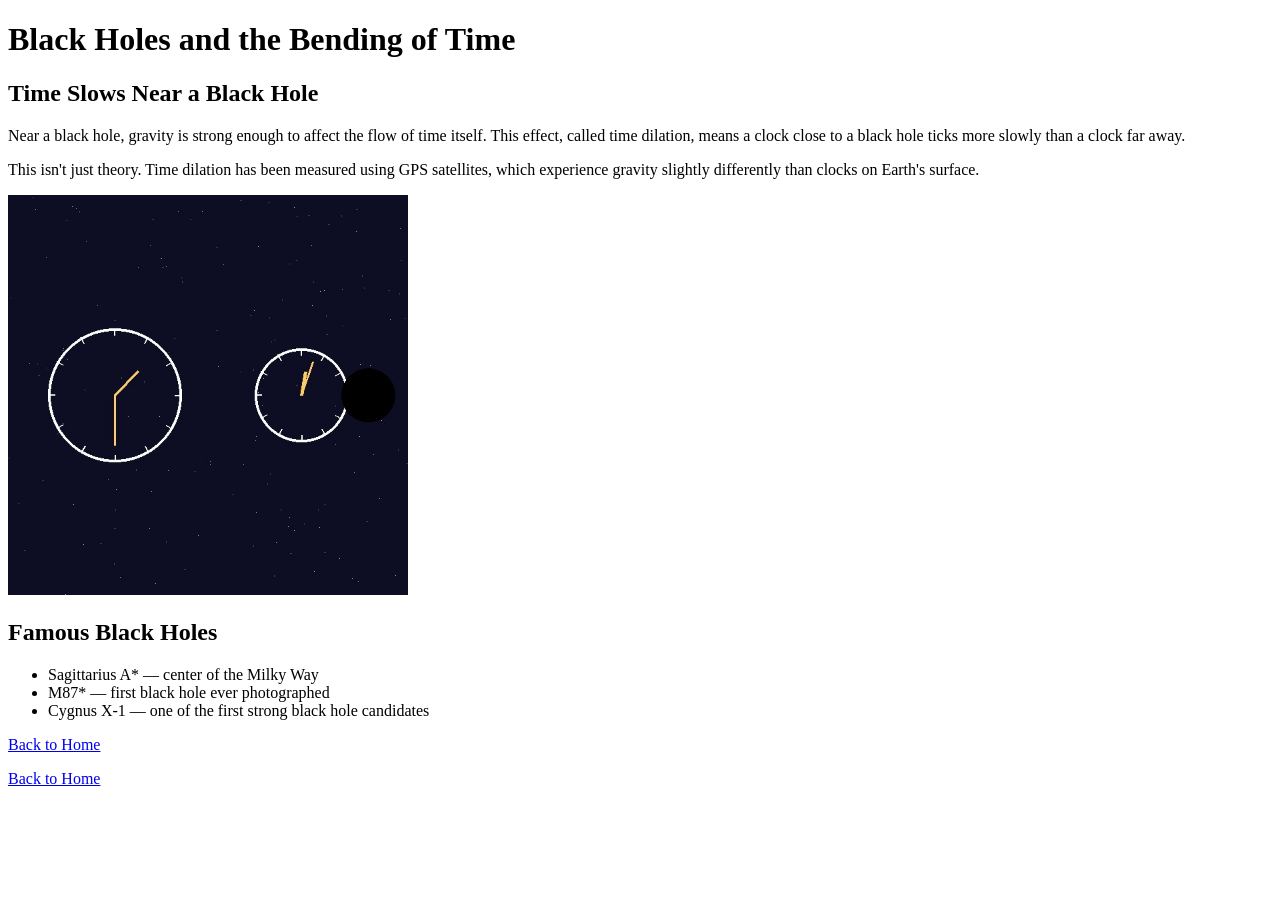
==== page2.html @ d9dad0fb "Add index.html, page2.html, and images" ====
<!DOCTYPE html>
<html lang="en">
<head>
    <meta charset="UTF-8">
    <title>Black Holes and Time - Page 2</title>
</head>
<body>

    <!-- Header contains the page title -->
    <header>
        <h1>Black Holes and the Bending of Time</h1>
    </header>

    <!-- Main content area for this page -->
    <main>

        <!-- Section 1: Explanation of time dilation -->
        <section>
            <h2>Time Slows Near a Black Hole</h2>
            <p>
                Near a black hole, gravity is strong enough to affect the
                flow of time itself. This effect, called time dilation, means
                a clock close to a black hole ticks more slowly than a clock
                far away.
            </p>
            <p>
                This isn't just theory. Time dilation has been measured using
                GPS satellites, which experience gravity slightly differently
                than clocks on Earth's surface.
            </p>

            <!-- Image uses a relative path, alt text, and a width attribute -->
            <img src="images/time-dilation.jpg" alt="Illustration comparing two clocks, one running slower near a black hole" width="400">
        </section>

        <!-- Section 2: Famous black holes (unordered list) -->
        <section>
            <h2>Famous Black Holes</h2>
            <ul>
                <li>Sagittarius A* — center of the Milky Way</li>
                <li>M87* — first black hole ever photographed</li>
                <li>Cygnus X-1 — one of the first strong black hole candidates</li>
            </ul>
        </section>

        <!-- Internal link back to the home page -->
        <p><a href="index.html">Back to Home</a></p>

    </main>

    <!-- Footer includes a link back to the home page -->
    <footer>
        <p><a href="index.html">Back to Home</a></p>
    </footer>

</body>
</html>
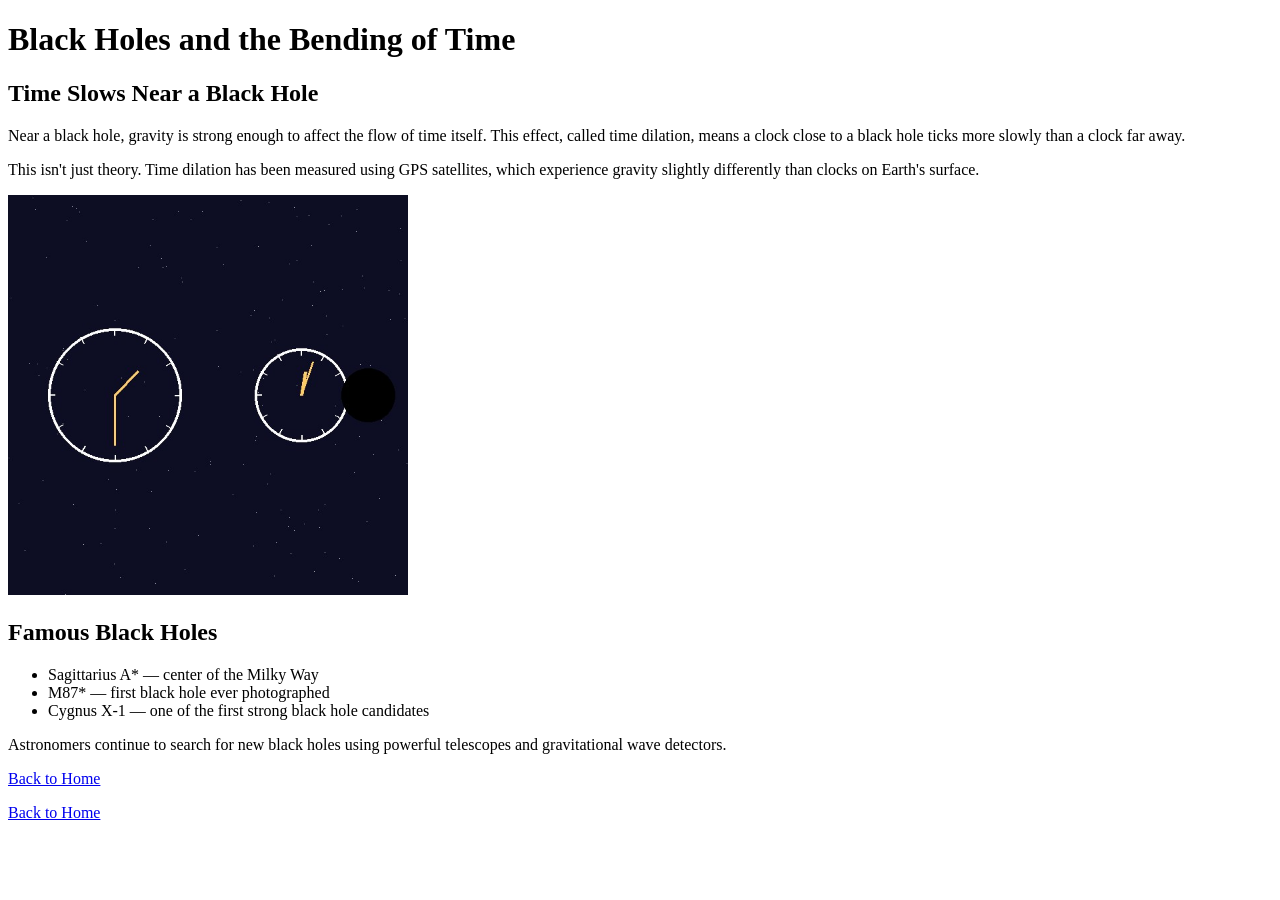
==== commit 3a2c3d58: "Refine content on page2.html" ====
--- a/page2.html
+++ b/page2.html
@@ -41,6 +41,10 @@
                 <li>M87* — first black hole ever photographed</li>
                 <li>Cygnus X-1 — one of the first strong black hole candidates</li>
             </ul>
+            <p>
+                Astronomers continue to search for new black holes using
+                powerful telescopes and gravitational wave detectors.
+            </p>
         </section>
 
         <!-- Internal link back to the home page -->
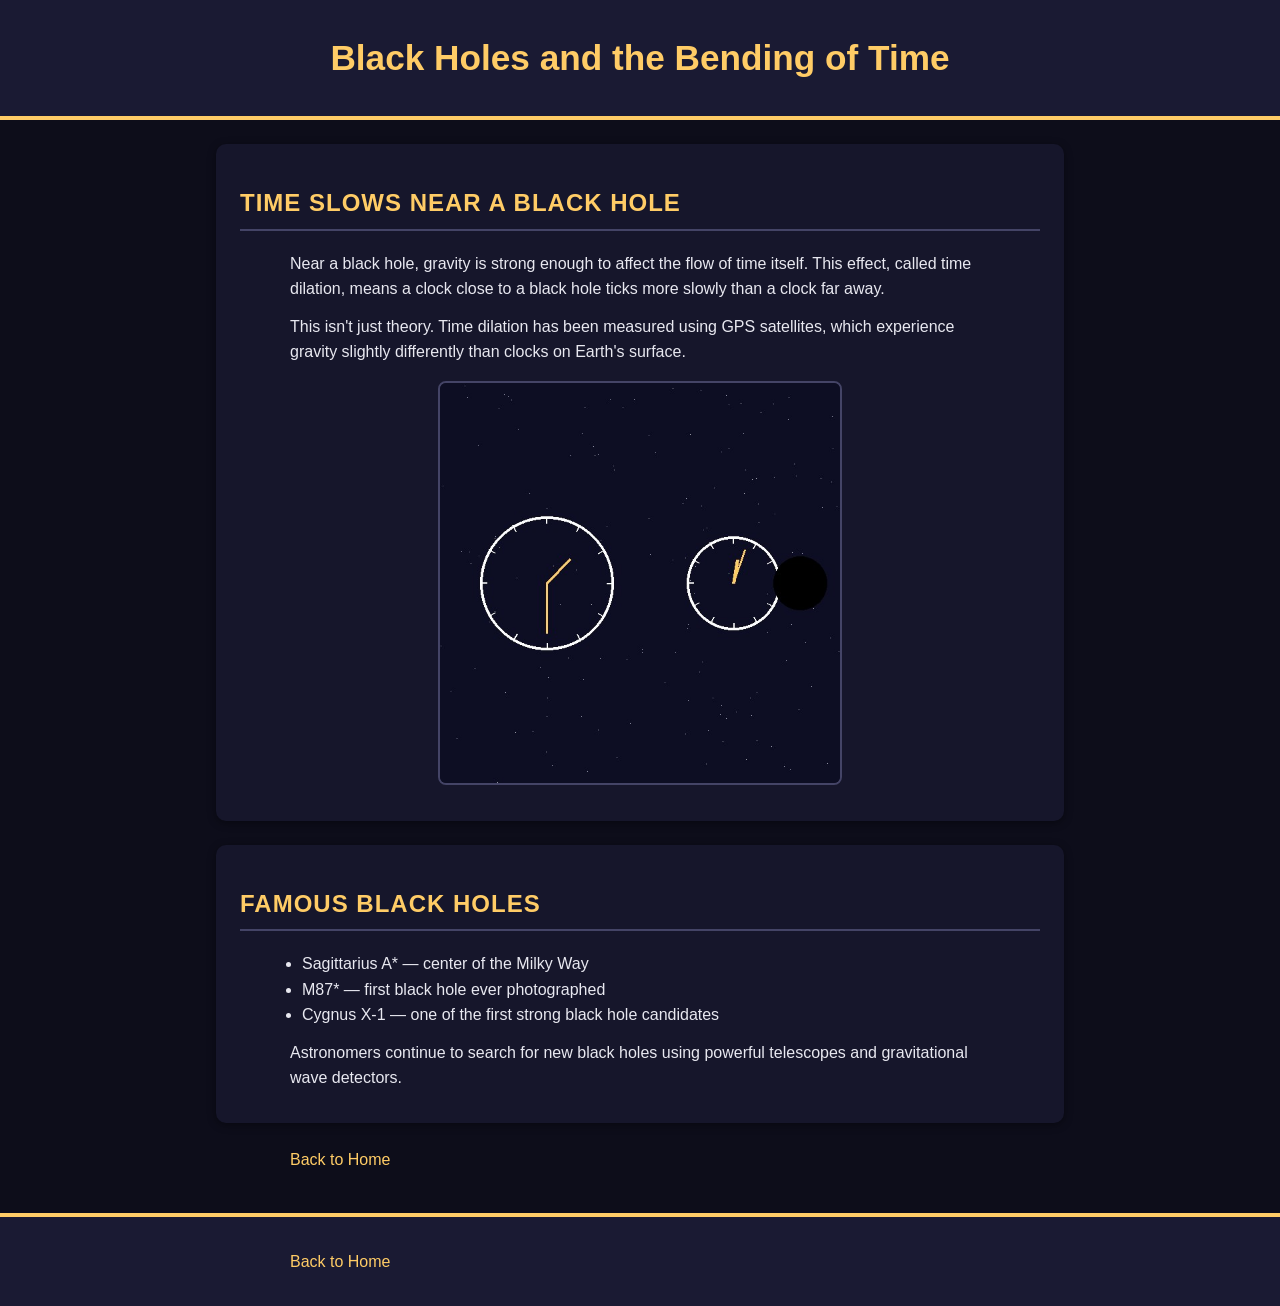
==== commit b079e3ff: "Add stylesheet link, classes, and IDs to page2.html" ====
--- a/page2.html
+++ b/page2.html
@@ -3,20 +3,21 @@
 <head>
     <meta charset="UTF-8">
     <title>Black Holes and Time - Page 2</title>
+    <!-- Linking the same external stylesheet used on index.html -->
+    <link rel="stylesheet" href="./css/style.css" />
 </head>
 <body>
 
-    <!-- Header contains the page title -->
-    <header>
+    <!-- Header has a unique ID, styled the same way as index.html's header -->
+    <header id="site-header">
         <h1>Black Holes and the Bending of Time</h1>
     </header>
 
-    <!-- Main content area for this page -->
     <main>
 
-        <!-- Section 1: Explanation of time dilation -->
-        <section>
-            <h2>Time Slows Near a Black Hole</h2>
+        <!-- Section 1: unique ID + shared content-box class -->
+        <section class="content-box" id="time-section">
+            <h2 class="section-title">Time Slows Near a Black Hole</h2>
             <p>
                 Near a black hole, gravity is strong enough to affect the
                 flow of time itself. This effect, called time dilation, means
@@ -29,13 +30,12 @@
                 than clocks on Earth's surface.
             </p>
 
-            <!-- Image uses a relative path, alt text, and a width attribute -->
             <img src="images/time-dilation.jpg" alt="Illustration comparing two clocks, one running slower near a black hole" width="400">
         </section>
 
-        <!-- Section 2: Famous black holes (unordered list) -->
-        <section>
-            <h2>Famous Black Holes</h2>
+        <!-- Section 2: unique ID + shared content-box class -->
+        <section class="content-box" id="famous-section">
+            <h2 class="section-title">Famous Black Holes</h2>
             <ul>
                 <li>Sagittarius A* — center of the Milky Way</li>
                 <li>M87* — first black hole ever photographed</li>
@@ -52,8 +52,8 @@
 
     </main>
 
-    <!-- Footer includes a link back to the home page -->
-    <footer>
+    <!-- Footer has a unique ID and links back to the home page -->
+    <footer id="site-footer">
         <p><a href="index.html">Back to Home</a></p>
     </footer>
 
--- a/css/style.css
+++ b/css/style.css
@@ -0,0 +1,142 @@
+/* ==========================================================
+   TAG SELECTORS
+   These rules apply to every element of that tag on the page,
+   giving the whole site a consistent base look.
+   ========================================================== */
+
+body {
+    background-color: #0d0d1a;
+    color: #e8e8f0;
+    font-family: "Helvetica Neue", Arial, sans-serif;
+    margin: 0;
+    padding: 0;
+    line-height: 1.6;
+}
+
+h1 {
+    text-align: center;
+    font-size: 2.2rem;
+    color: #ffcc66;
+    margin: 0;
+}
+
+h2 {
+    color: #ffcc66;
+    font-size: 1.5rem;
+    border-bottom: 2px solid #444466;
+    padding-bottom: 6px;
+}
+
+p {
+    text-align: left;
+    font-size: 1rem;
+    max-width: 700px;
+    margin: 12px auto;
+}
+
+ul, ol {
+    max-width: 700px;
+    margin: 12px auto;
+    padding-left: 24px;
+}
+
+img {
+    display: block;
+    margin: 16px auto;
+    border-radius: 8px;
+    border: 2px solid #444466;
+}
+
+a {
+    color: #ffcc66;
+    text-decoration: none;
+}
+
+a:hover {
+    text-decoration: underline;
+}
+
+
+/* ==========================================================
+   ID SELECTORS
+   IDs target one unique element each. Used here to give the
+   header and footer clearly distinct visual treatment.
+   ========================================================== */
+
+#site-header {
+    background-color: #1a1a33;
+    padding: 30px 20px;
+    border-bottom: 4px solid #ffcc66;
+}
+
+#site-footer {
+    background-color: #1a1a33;
+    padding: 20px;
+    text-align: center;
+    border-top: 4px solid #ffcc66;
+    margin-top: 40px;
+}
+
+
+/* ==========================================================
+   CLASS SELECTORS
+   Classes are reused across multiple elements to apply the
+   same styling pattern wherever that class appears.
+   ========================================================== */
+
+.content-box {
+    background-color: #16162b;
+    max-width: 800px;
+    margin: 24px auto;
+    padding: 20px 24px;
+    border-radius: 10px;
+    box-shadow: 0 2px 8px rgba(0, 0, 0, 0.4);
+}
+
+.section-title {
+    letter-spacing: 1px;
+    text-transform: uppercase;
+}
+
+
+/* ==========================================================
+   FLEXBOX LAYOUT
+   Places the "Types of Black Holes" and "How a Black Hole
+   Forms" sections side by side instead of stacked.
+   ========================================================== */
+
+.flex-container {
+    display: flex;
+    gap: 24px;
+    max-width: 850px;
+    margin: 24px auto;
+    flex-wrap: wrap;
+}
+
+.flex-container .content-box {
+    flex: 1;
+    margin: 0;
+    min-width: 280px;
+}
+
+
+/* ==========================================================
+   MEDIA QUERY
+   On small screens, stack the flex items instead of squeezing
+   them side by side, so the site stays readable on mobile.
+   ========================================================== */
+
+@media (max-width: 600px) {
+    .flex-container {
+        flex-direction: column;
+    }
+
+    h1 {
+        font-size: 1.6rem;
+    }
+
+    .content-box {
+        padding: 16px;
+        margin: 16px 12px;
+    }
+}
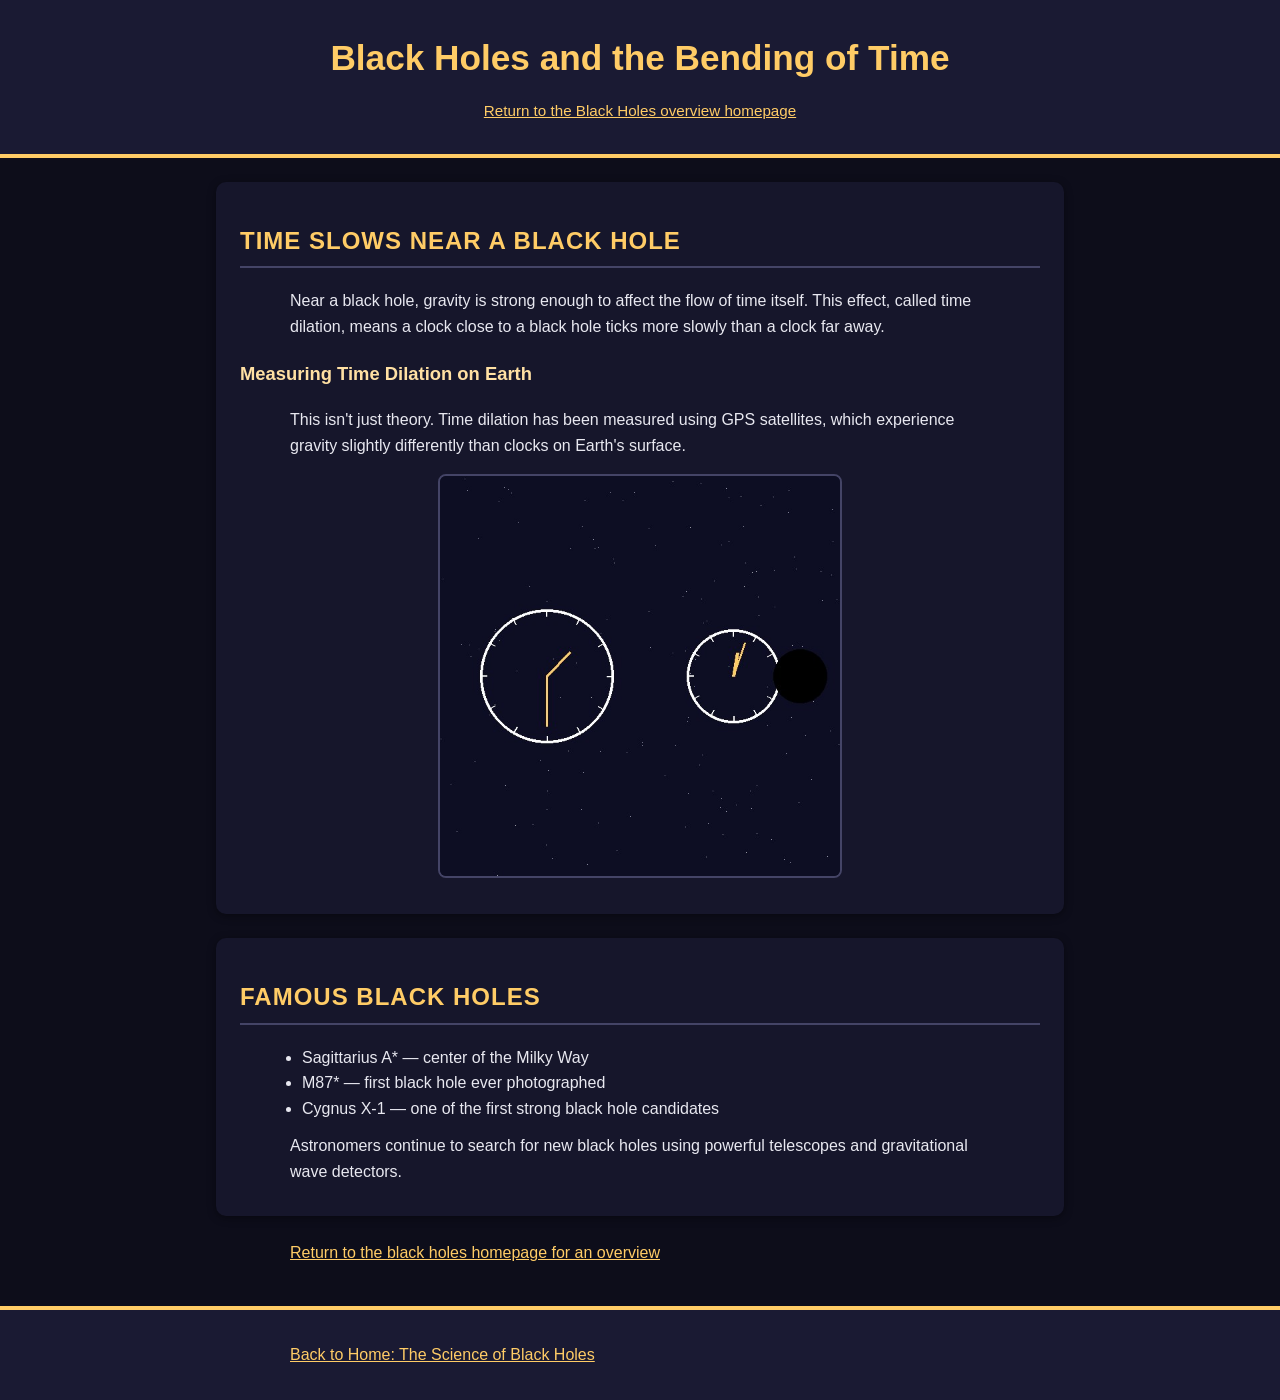
==== commit 37de99ff: "Fix heading structure, add nav landmark, and use descriptive link text for accessibility" ====
--- a/page2.html
+++ b/page2.html
@@ -2,20 +2,21 @@
 <html lang="en">
 <head>
     <meta charset="UTF-8">
+    <meta name="viewport" content="width=device-width, initial-scale=1.0">
     <title>Black Holes and Time - Page 2</title>
-    <!-- Linking the same external stylesheet used on index.html -->
     <link rel="stylesheet" href="./css/style.css" />
 </head>
 <body>
 
-    <!-- Header has a unique ID, styled the same way as index.html's header -->
     <header id="site-header">
         <h1>Black Holes and the Bending of Time</h1>
+        <nav aria-label="Page navigation">
+            <a href="index.html">Return to the Black Holes overview homepage</a>
+        </nav>
     </header>
 
     <main>
 
-        <!-- Section 1: unique ID + shared content-box class -->
         <section class="content-box" id="time-section">
             <h2 class="section-title">Time Slows Near a Black Hole</h2>
             <p>
@@ -24,16 +25,18 @@
                 a clock close to a black hole ticks more slowly than a clock
                 far away.
             </p>
+
+            <!-- h3 nests logically under this section's h2 -->
+            <h3>Measuring Time Dilation on Earth</h3>
             <p>
                 This isn't just theory. Time dilation has been measured using
                 GPS satellites, which experience gravity slightly differently
                 than clocks on Earth's surface.
             </p>
 
-            <img src="images/time-dilation.jpg" alt="Illustration comparing two clocks, one running slower near a black hole" width="400">
+            <img src="images/time-dilation.jpg" alt="Illustration comparing two analog clocks, with the clock closer to a black hole appearing to run slower" width="400">
         </section>
 
-        <!-- Section 2: unique ID + shared content-box class -->
         <section class="content-box" id="famous-section">
             <h2 class="section-title">Famous Black Holes</h2>
             <ul>
@@ -47,14 +50,13 @@
             </p>
         </section>
 
-        <!-- Internal link back to the home page -->
-        <p><a href="index.html">Back to Home</a></p>
+        <!-- Descriptive link text instead of vague "click here" -->
+        <p><a href="index.html">Return to the black holes homepage for an overview</a></p>
 
     </main>
 
-    <!-- Footer has a unique ID and links back to the home page -->
     <footer id="site-footer">
-        <p><a href="index.html">Back to Home</a></p>
+        <p><a href="index.html">Back to Home: The Science of Black Holes</a></p>
     </footer>
 
 </body>
--- a/css/style.css
+++ b/css/style.css
@@ -17,7 +17,7 @@
     text-align: center;
     font-size: 2.2rem;
     color: #ffcc66;
-    margin: 0;
+    margin: 0 0 12px 0;
 }
 
 h2 {
@@ -25,6 +25,14 @@
     font-size: 1.5rem;
     border-bottom: 2px solid #444466;
     padding-bottom: 6px;
+}
+
+/* h3 uses a slightly smaller, lighter style so the heading
+   hierarchy stays visually clear (h1 > h2 > h3) */
+h3 {
+    color: #ffe0a3;
+    font-size: 1.15rem;
+    margin-top: 20px;
 }
 
 p {
@@ -45,28 +53,39 @@
     margin: 16px auto;
     border-radius: 8px;
     border: 2px solid #444466;
+    max-width: 100%;
+    height: auto;
 }
 
+/* Link color chosen to keep strong contrast (WCAG AA+) against
+   both the dark page background and the content-box background */
 a {
     color: #ffcc66;
-    text-decoration: none;
+    text-decoration: underline;
 }
 
-a:hover {
+a:hover,
+a:focus {
+    color: #ffe0a3;
     text-decoration: underline;
+}
+
+/* Visible focus outline so keyboard users can see which link is active */
+a:focus {
+    outline: 2px solid #ffe0a3;
+    outline-offset: 2px;
 }
 
 
 /* ==========================================================
    ID SELECTORS
-   IDs target one unique element each. Used here to give the
-   header and footer clearly distinct visual treatment.
    ========================================================== */
 
 #site-header {
     background-color: #1a1a33;
     padding: 30px 20px;
     border-bottom: 4px solid #ffcc66;
+    text-align: center;
 }
 
 #site-footer {
@@ -79,9 +98,20 @@
 
 
 /* ==========================================================
+   NAV STYLING
+   ========================================================== */
+
+nav {
+    margin-top: 10px;
+}
+
+nav a {
+    font-size: 0.95rem;
+}
+
+
+/* ==========================================================
    CLASS SELECTORS
-   Classes are reused across multiple elements to apply the
-   same styling pattern wherever that class appears.
    ========================================================== */
 
 .content-box {
@@ -101,8 +131,6 @@
 
 /* ==========================================================
    FLEXBOX LAYOUT
-   Places the "Types of Black Holes" and "How a Black Hole
-   Forms" sections side by side instead of stacked.
    ========================================================== */
 
 .flex-container {
@@ -121,9 +149,10 @@
 
 
 /* ==========================================================
-   MEDIA QUERY
-   On small screens, stack the flex items instead of squeezing
-   them side by side, so the site stays readable on mobile.
+   MEDIA QUERY — responsive breakpoint at 600px
+   On small screens (phones), stack the flex items instead of
+   squeezing them side by side, shrink heading sizes, and
+   reduce padding so the site stays readable and usable.
    ========================================================== */
 
 @media (max-width: 600px) {
@@ -135,8 +164,25 @@
         font-size: 1.6rem;
     }
 
+    h2 {
+        font-size: 1.25rem;
+    }
+
+    h3 {
+        font-size: 1rem;
+    }
+
+    p, ul, ol {
+        font-size: 0.95rem;
+        padding-left: 20px;
+    }
+
     .content-box {
         padding: 16px;
         margin: 16px 12px;
     }
+
+    #site-header, #site-footer {
+        padding: 20px 12px;
+    }
 }
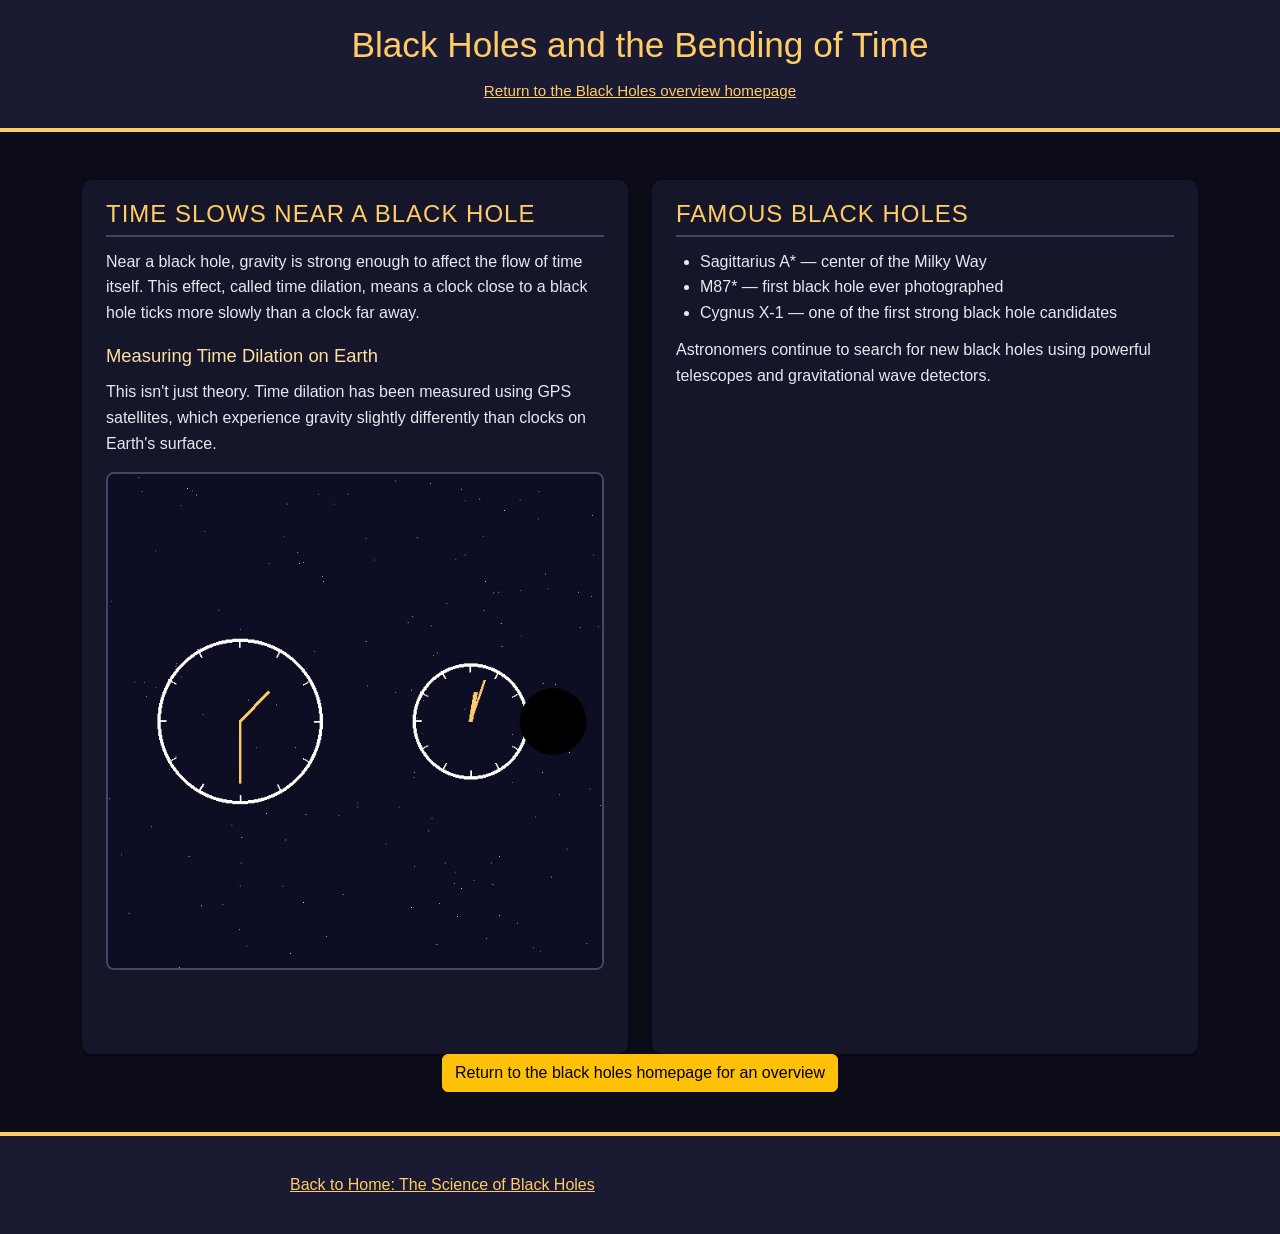
==== commit 95bc57ec: "Add Bootstrap grid layout and buttons to page2.html" ====
--- a/page2.html
+++ b/page2.html
@@ -4,58 +4,71 @@
     <meta charset="UTF-8">
     <meta name="viewport" content="width=device-width, initial-scale=1.0">
     <title>Black Holes and Time - Page 2</title>
+
+    <!-- Bootstrap CDN linked first so our custom style.css can override it -->
+    <link href="https://cdn.jsdelivr.net/npm/bootstrap@5.3.3/dist/css/bootstrap.min.css" rel="stylesheet">
     <link rel="stylesheet" href="./css/style.css" />
 </head>
 <body>
 
-    <header id="site-header">
+    <header id="site-header" class="text-center py-4">
         <h1>Black Holes and the Bending of Time</h1>
         <nav aria-label="Page navigation">
             <a href="index.html">Return to the Black Holes overview homepage</a>
         </nav>
     </header>
 
-    <main>
+    <main class="container my-4">
 
-        <section class="content-box" id="time-section">
-            <h2 class="section-title">Time Slows Near a Black Hole</h2>
-            <p>
-                Near a black hole, gravity is strong enough to affect the
-                flow of time itself. This effect, called time dilation, means
-                a clock close to a black hole ticks more slowly than a clock
-                far away.
-            </p>
+        <!-- Bootstrap grid places the two sections side by side on medium+ screens -->
+        <div class="row g-4">
 
-            <!-- h3 nests logically under this section's h2 -->
-            <h3>Measuring Time Dilation on Earth</h3>
-            <p>
-                This isn't just theory. Time dilation has been measured using
-                GPS satellites, which experience gravity slightly differently
-                than clocks on Earth's surface.
-            </p>
+            <div class="col-md-6">
+                <section class="content-box h-100" id="time-section">
+                    <h2 class="section-title">Time Slows Near a Black Hole</h2>
+                    <p>
+                        Near a black hole, gravity is strong enough to affect the
+                        flow of time itself. This effect, called time dilation, means
+                        a clock close to a black hole ticks more slowly than a clock
+                        far away.
+                    </p>
 
-            <img src="images/time-dilation.jpg" alt="Illustration comparing two analog clocks, with the clock closer to a black hole appearing to run slower" width="400">
-        </section>
+                    <h3>Measuring Time Dilation on Earth</h3>
+                    <p>
+                        This isn't just theory. Time dilation has been measured using
+                        GPS satellites, which experience gravity slightly differently
+                        than clocks on Earth's surface.
+                    </p>
 
-        <section class="content-box" id="famous-section">
-            <h2 class="section-title">Famous Black Holes</h2>
-            <ul>
-                <li>Sagittarius A* — center of the Milky Way</li>
-                <li>M87* — first black hole ever photographed</li>
-                <li>Cygnus X-1 — one of the first strong black hole candidates</li>
-            </ul>
-            <p>
-                Astronomers continue to search for new black holes using
-                powerful telescopes and gravitational wave detectors.
-            </p>
-        </section>
+                    <img src="images/time-dilation.jpg" alt="Illustration comparing two analog clocks, with the clock closer to a black hole appearing to run slower" class="img-fluid">
+                </section>
+            </div>
 
-        <!-- Descriptive link text instead of vague "click here" -->
-        <p><a href="index.html">Return to the black holes homepage for an overview</a></p>
+            <div class="col-md-6">
+                <section class="content-box h-100" id="famous-section">
+                    <h2 class="section-title">Famous Black Holes</h2>
+                    <ul>
+                        <li>Sagittarius A* — center of the Milky Way</li>
+                        <li>M87* — first black hole ever photographed</li>
+                        <li>Cygnus X-1 — one of the first strong black hole candidates</li>
+                    </ul>
+                    <p>
+                        Astronomers continue to search for new black holes using
+                        powerful telescopes and gravitational wave detectors.
+                    </p>
+                </section>
+            </div>
+
+        </div>
+
+        <!-- Bootstrap button class turns this internal link into a styled button -->
+        <div class="text-center my-4">
+            <a href="index.html" class="btn btn-warning">Return to the black holes homepage for an overview</a>
+        </div>
 
     </main>
 
-    <footer id="site-footer">
+    <footer id="site-footer" class="text-center py-4">
         <p><a href="index.html">Back to Home: The Science of Black Holes</a></p>
     </footer>
 
